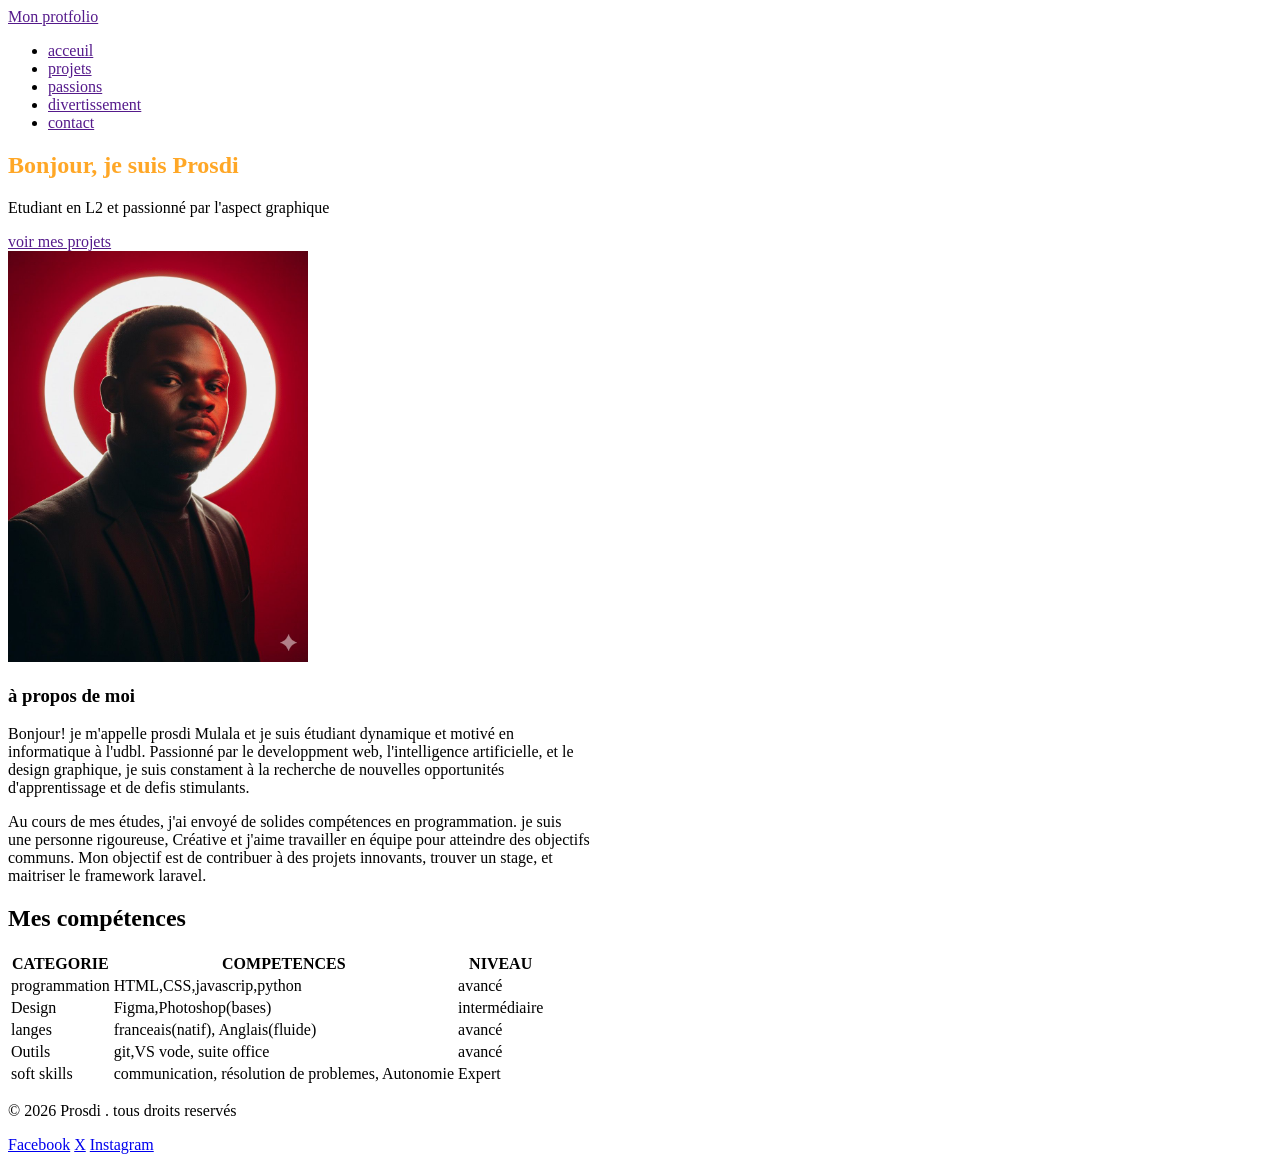
==== index.html @ 76c6826b "finir la maquette et initialiser le fichier des style css" ====
<!DOCTYPE html>
<html lang="en">
<head>
  <meta charset="UTF-8">
  <meta name="viewport" content="width=device-width, initial-scale=1.0">
  <title>Mon portefolio</title>
  <link rel="stylesheet" href="css/style.css">
  
</head>
<body>
  <header>
    <div>
      <a href="">Mon protfolio</a>
    </div>
    <nav>
      <ul>
        <li><a href="">acceuil</a></li>
        <li><a href="">projets</a></li>
        <li><a href="">passions </a></li>
        <li><a href="">divertissement</a></li>
        <li><a href="">contact</a></li>
      </ul>
    </nav>
  </header>
  <main>
    <section>
      <div>
        <h1>Bonjour, je suis Prosdi</h1>
        <p>Etudiant en L2 et passionné par l'aspect graphique</p>
        <a href="">voir mes projets</a>
      </div>
      <div>
        <img src="images/pros.jpeg" alt="pros"width="300"
      </div>
    </section>
    <section>
      <div>
        <h3>à propos de moi </h3>
        <p>Bonjour! je m'appelle prosdi Mulala et je suis étudiant dynamique et motivé en <br>
          informatique à l'udbl. Passionné par le developpment web, l'intelligence artificielle, et le <br>
           design graphique, je suis constament à la recherche de nouvelles opportunités <br>
                d'apprentissage et de defis stimulants. <br>
        <p>
        <p>
            Au cours de mes études, j'ai envoyé de solides compétences en programmation. je suis <br>
             une personne rigoureuse, Créative et j'aime travailler en équipe pour atteindre des objectifs <br>
             communs. Mon objectif est de contribuer à des projets innovants, trouver un stage, et <br>
              maitriser le framework laravel. <br>
        </p>
        
      </div>
    </section>
    <section>
      <div>
        <h2> Mes compétences</h2>
        <table>
          <tr>
            <th>CATEGORIE</th>
            <th>COMPETENCES</th>
            <th>NIVEAU</th>
          </tr>
          <tr>
            <td>programmation</td>
            <td>HTML,CSS,javascrip,python</td>
            <td>avancé</td>
          </tr>
          <tr>
            <td>Design</td>
            <td>Figma,Photoshop(bases)</td>
            <td>intermédiaire</td>
          </tr>
          <tr>
            <td>langes</td>
            <td>franceais(natif), Anglais(fluide)</td>
            <td>avancé</td>
          </tr>
          <tr>
            <td>Outils</td>
            <td>git,VS vode, suite office</td>
            <td>avancé</td>
          </tr>
          <tr>
            <td>soft skills</td>
            <td>communication, résolution de problemes, Autonomie</td>
            <td>Expert</td>
          </tr>
        </table>
      </div>
    </section>
    <section>
      
    </section>
  </main>
  <footer>
    <p>&copy; 2026 Prosdi . tous droits reservés</p>
    <div>
        <a href="www.FACEBOOK.COM">Facebook</a>
        <a href="www.Twitter.com">X</a>
        <a href="Instagram.com">Instagram</a>
      </div>
  </footer>
</body>
</html>
---- css/style.css ----
:root {
    --violet-doux: #6c63ff;
    --violet-fonce: #534EDD;
    --orange-vif: #ffa726;
    --gris-très-fonce: #666;
    --gris-très-clair: #f8f8f8;
    --gris-clair: #EEE;

    
}

h1{
    color: var(--orange-vif);
}
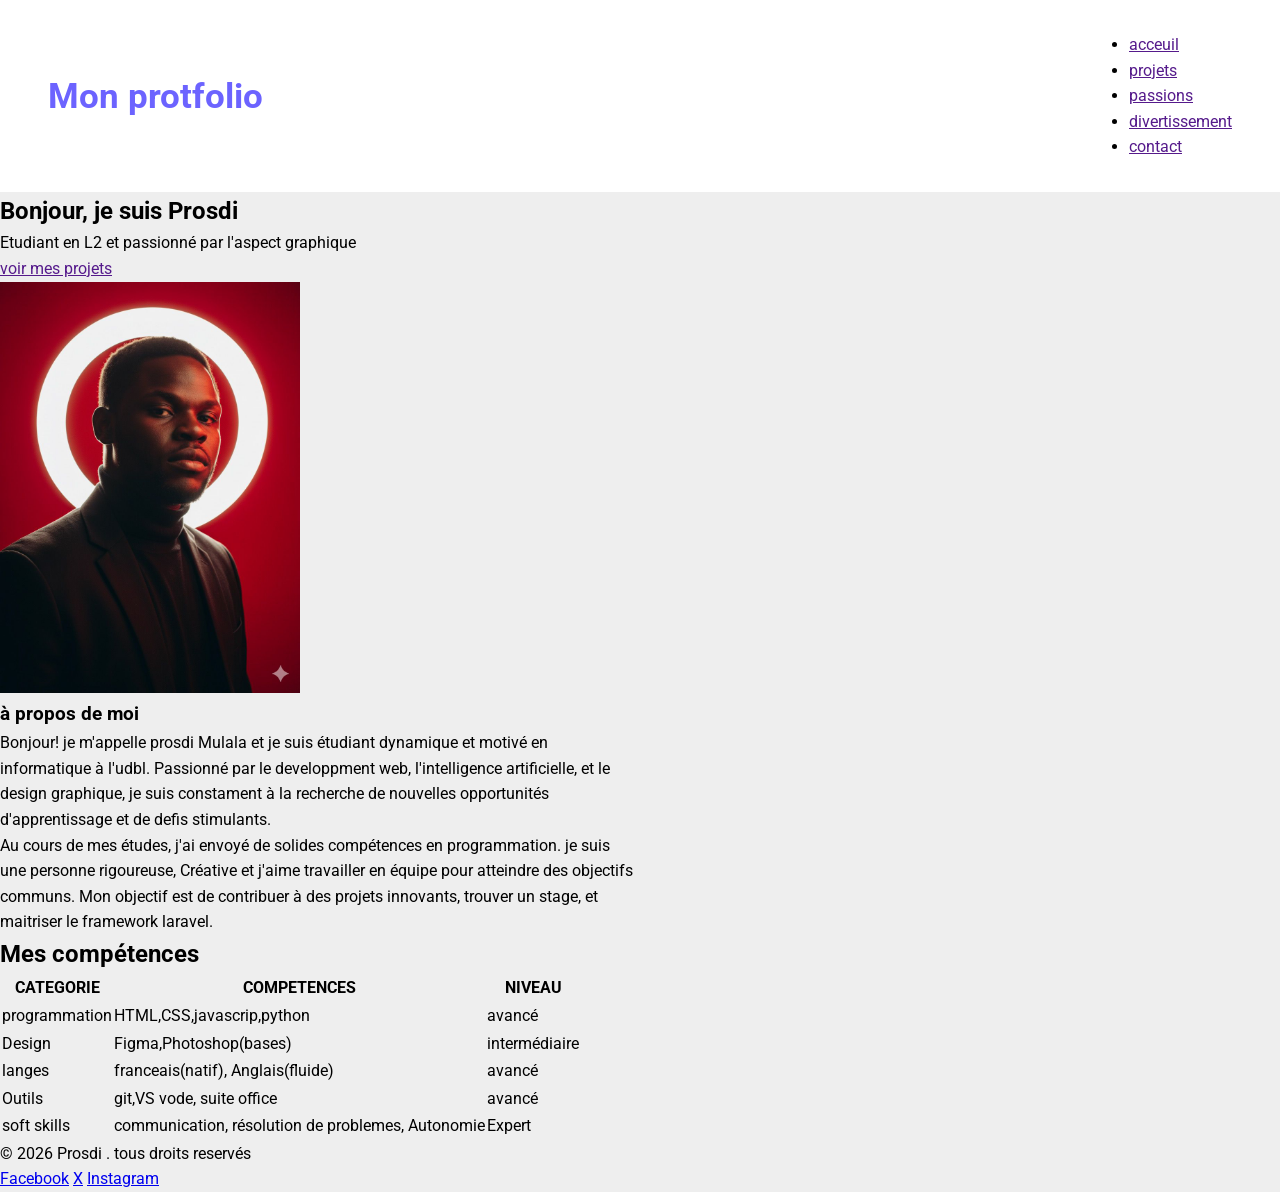
==== commit efc1e457: "stylisation du header" ====
--- a/index.html
+++ b/index.html
@@ -5,6 +5,9 @@
   <meta name="viewport" content="width=device-width, initial-scale=1.0">
   <title>Mon portefolio</title>
   <link rel="stylesheet" href="css/style.css">
+  <link rel="preconnect" href="https://fonts.googleapis.com">
+<link rel="preconnect" href="https://fonts.gstatic.com" crossorigin>
+<link href="https://fonts.googleapis.com/css2?family=Roboto:ital,wght@0,100..900;1,100..900&display=swap" rel="stylesheet">
   
 </head>
 <body>
--- a/css/style.css
+++ b/css/style.css
@@ -8,7 +8,31 @@
 
     
 }
+*{
+    margin: 0;
+    padding: 0;
+    box-sizing: border-box;
+}
+body{
+    background-color: var(--gris-clair);
+    font-family:roboto,sans-serif;
+    line-height: 1.6;
+}
+header{
+    background-color: white;
+    box-shadow: 2px 6px 10px rgba(0, 0, 0, 0, 0.05);
+    position: sticky;
+    top: 0;
+    z-index: 100;
+    display: flex;
+    justify-content: space-between;
+    align-items: center;
+    padding: 2rem 3rem;
+}
 
-h1{
-    color: var(--orange-vif);
-}+header div a {
+    text-decoration: none;
+    font-size: 2.2rem;
+    font-weight: bold;
+    color: var(--violet-doux)
+}
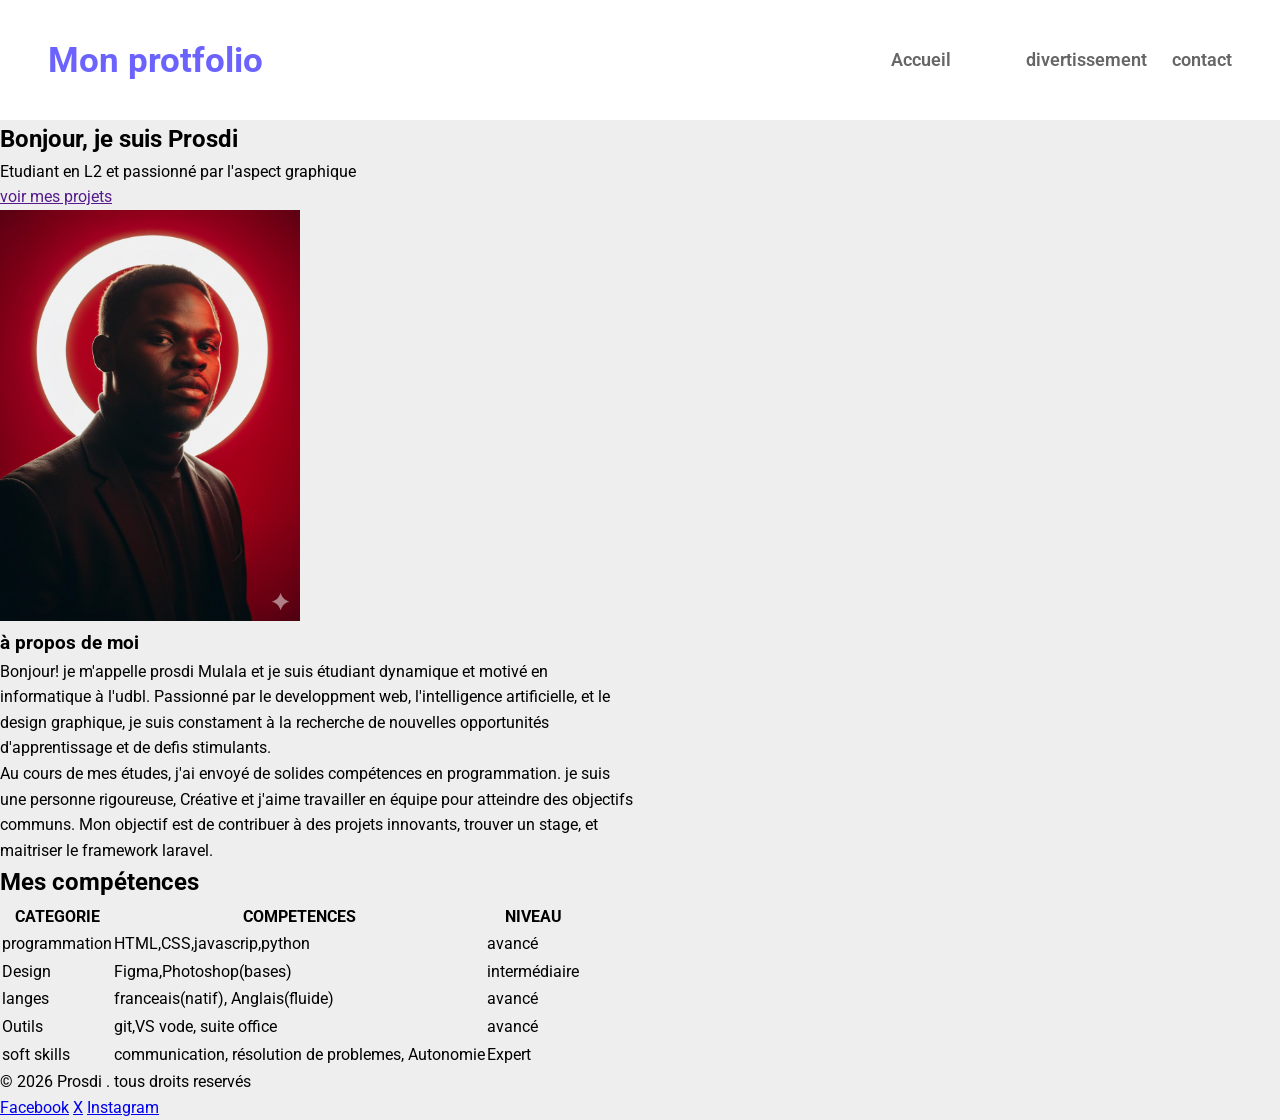
==== commit a45dda1d: "stylisation du menu et creation des autres pages" ====
--- a/index.html
+++ b/index.html
@@ -17,12 +17,12 @@
     </div>
     <nav>
       <ul>
-        <li><a href="">acceuil</a></li>
-        <li><a href="">projets</a></li>
-        <li><a href="">passions </a></li>
+        <li><a href="index.html"=active>Accueil</a></li>
+        <li><a href="projets.html"projets></a></li>
+        <li><a href="passions.html"><passions></a></li>
         <li><a href="">divertissement</a></li>
         <li><a href="">contact</a></li>
-      </ul>
+      <ul>
     </nav>
   </header>
   <main>
--- a/css/style.css
+++ b/css/style.css
@@ -36,3 +36,52 @@
     font-weight: bold;
     color: var(--violet-doux)
 }
+
+ul li {
+    list-style: none;
+    margin-left: 25px
+}
+
+ul {
+    display: flex;
+}
+
+ul li a{
+    text-decoration: none;
+    color:  var(--gris-très-fonce);
+    font-weight: 600;
+    font-size: 1.1rem;
+    position: relative;
+    padding: 10px 0;
+}
+
+ul li a:hover {
+    color: var(--violet-doux);
+}
+
+ul li a::after{
+    content: '';
+    position: absolute;
+    left: 0;
+    bottom: 0;
+    height: 3px;
+    width: 0%;
+    background-color: var(--violet-doux);
+    transition: width 0.3s ease;
+
+    }
+    ul li a:hover::after {
+        width: 100%;
+    }
+
+    a.active {
+        color:  var(--violet-doux);
+        
+    }
+
+    a.active::after{
+        width: 100%;
+    }
+
+
+    
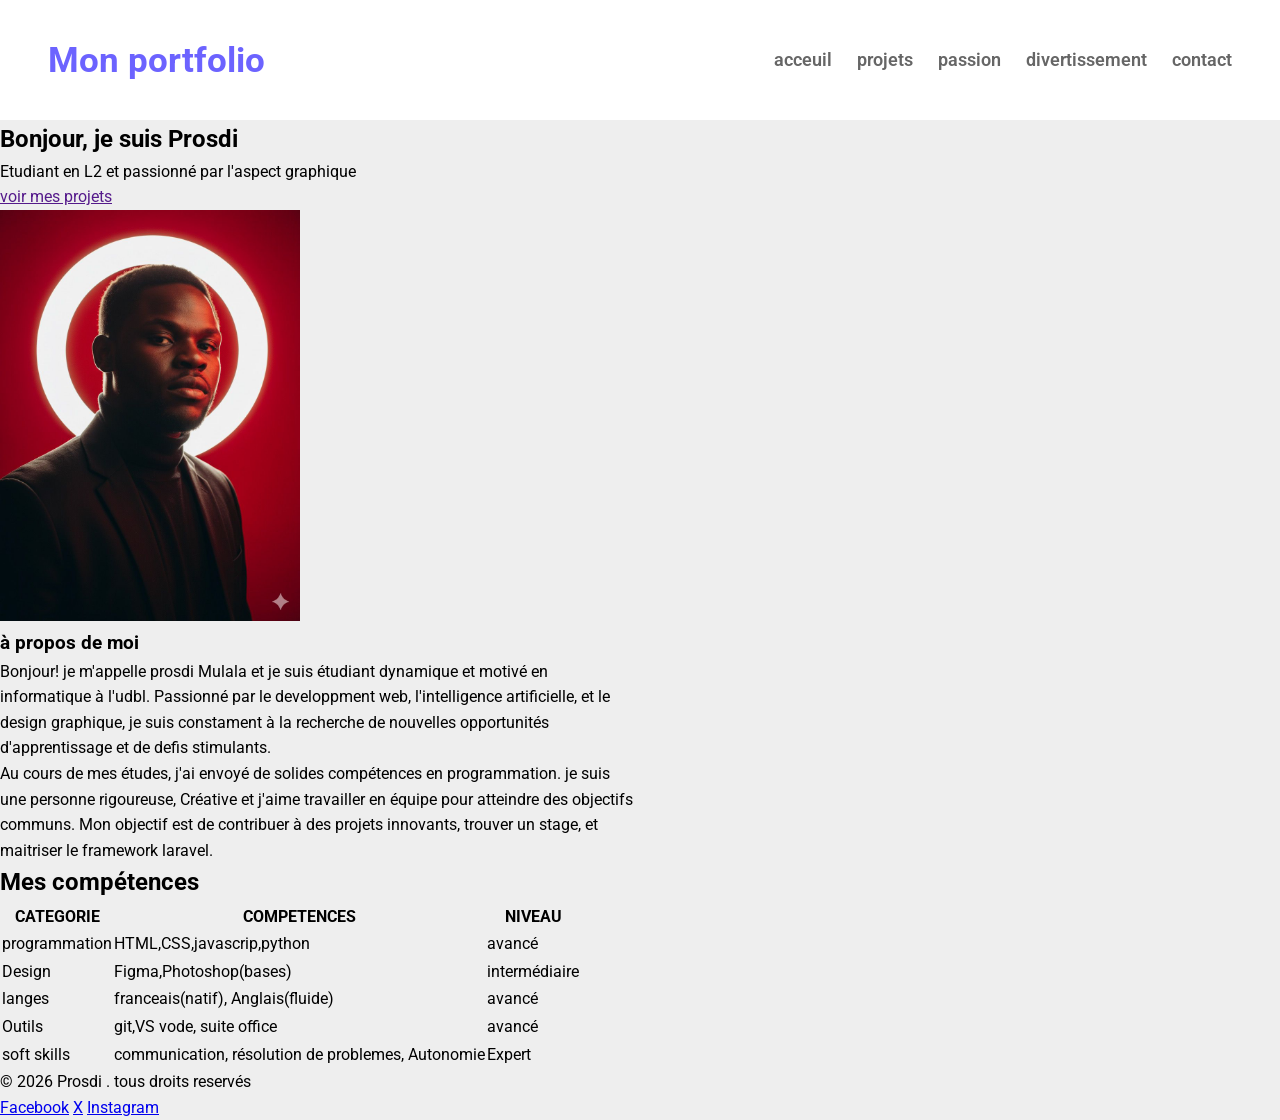
==== commit c2ec44b4: "stylisation du header et création des pages" ====
--- a/index.html
+++ b/index.html
@@ -13,15 +13,15 @@
 <body>
   <header>
     <div>
-      <a href="">Mon protfolio</a>
+      <a href="">Mon portfolio</a>
     </div>
     <nav>
       <ul>
-        <li><a href="index.html"=active>Accueil</a></li>
-        <li><a href="projets.html"projets></a></li>
-        <li><a href="passions.html"><passions></a></li>
-        <li><a href="">divertissement</a></li>
-        <li><a href="">contact</a></li>
+        <li><a href="index.html"classe="active">acceuil</a></li>
+        <li><a href="projets.html">projets</a></li>
+        <li><a href="passions.html">passion</a></li>
+        <li><a href="divertissement.html">divertissement</a></li>
+        <li><a href="contact.html">contact</a></li>
       <ul>
     </nav>
   </header>
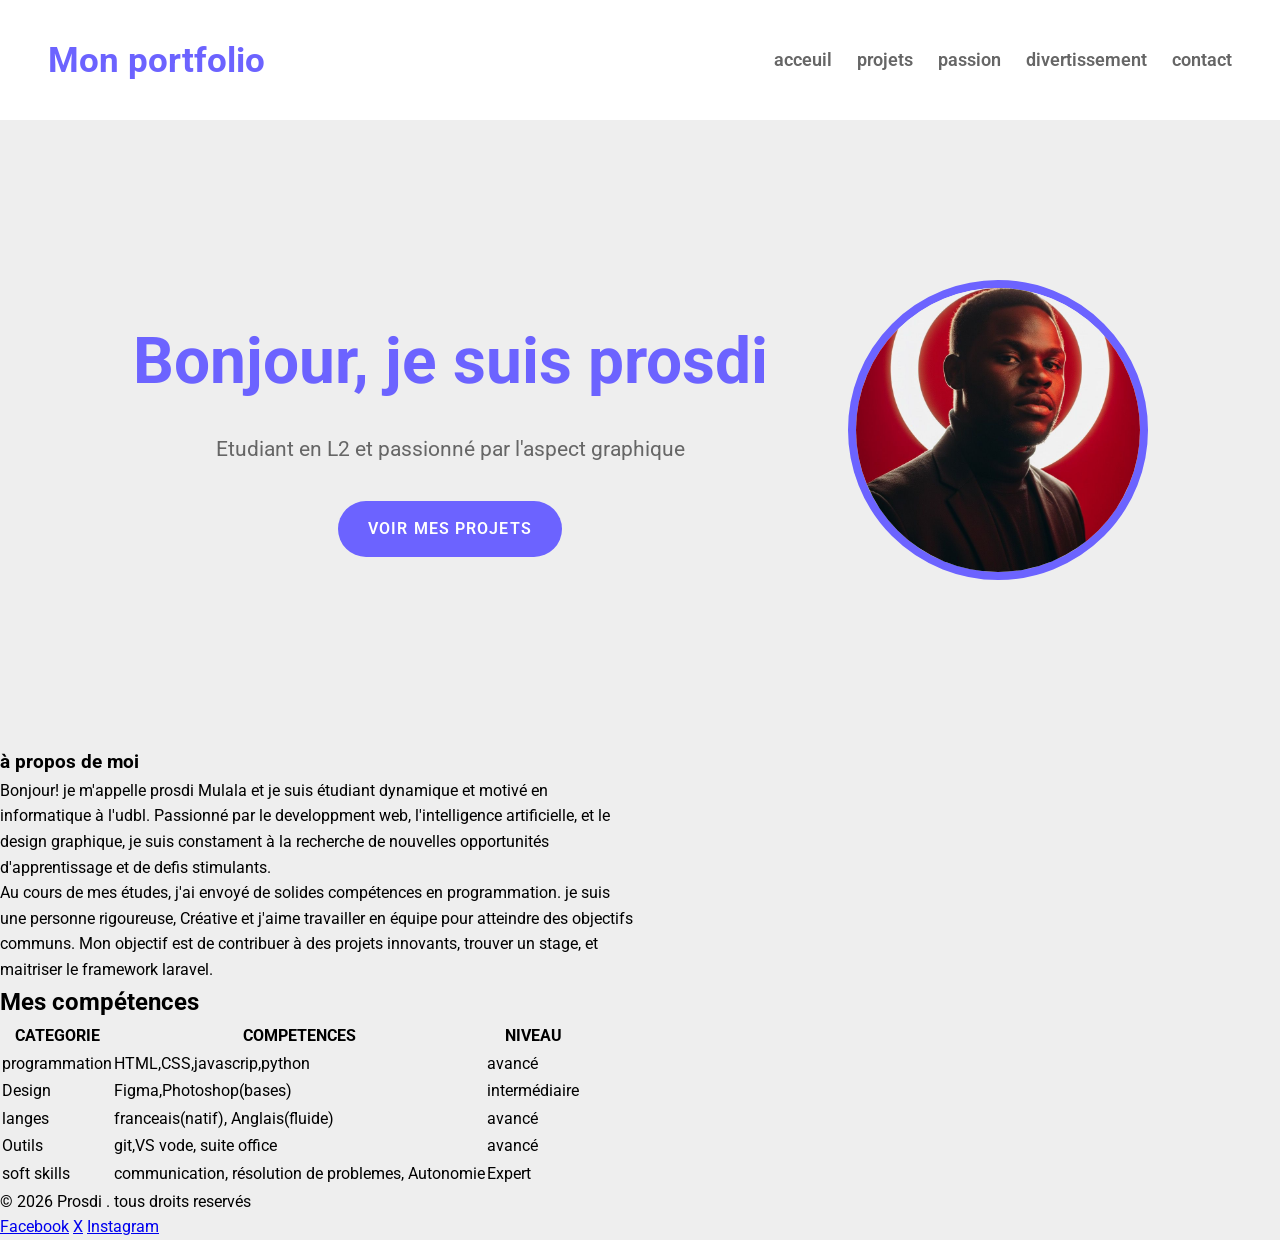
==== commit 7bf129da: "stylisation de la section hero" ====
--- a/index.html
+++ b/index.html
@@ -26,11 +26,11 @@
     </nav>
   </header>
   <main>
-    <section>
+    <section class="hero">
       <div>
-        <h1>Bonjour, je suis Prosdi</h1>
+        <h1>Bonjour, je suis prosdi</h1>
         <p>Etudiant en L2 et passionné par l'aspect graphique</p>
-        <a href="">voir mes projets</a>
+        <a href="projets.html">voir mes projets</a>
       </div>
       <div>
         <img src="images/pros.jpeg" alt="pros"width="300"
--- a/css/style.css
+++ b/css/style.css
@@ -83,5 +83,49 @@
         width: 100%;
     }
 
+section.hero{
+    display: flex;
+    justify-content: center;
+    align-items: center;
+    gap: 5rem;
+    text-align: center;
+    margin: 10rem 2rem;
+}
+.hero img{
+    width: 300px;
+    height: 300px;
+    object-fit: cover;
+    border-radius: 50%;
+    border: 8px solid var(--violet-doux)
+}
+       
+.hero h1 {
+    color: var(--violet-doux);
+    font-size: 4rem;
+    font-weight: 700;
+    margin-bottom:1.2rem;
+}
 
-    +.hero p{
+    color: var(--gris-très-fonce);
+    font-size:1.3rem;
+    margin-bottom: 1.2rem;
+}
+
+.hero a {
+    text-decoration: none;
+    display: inline-block;
+    background-color: var(--violet-doux);
+    color: white;
+    padding: 15px 30px;
+    border-radius: 50px;
+    text-transform:uppercase;
+    letter-spacing: 1.1px;
+    font-weight: 600;
+    margin-top: 1rem;
+    transition: background-color 0.3 ease, transform 0.2s ease;
+}
+.hero a:hover {
+    background-color: var(--gris-très-fonce);
+    transform: translateY(-3px);
+}
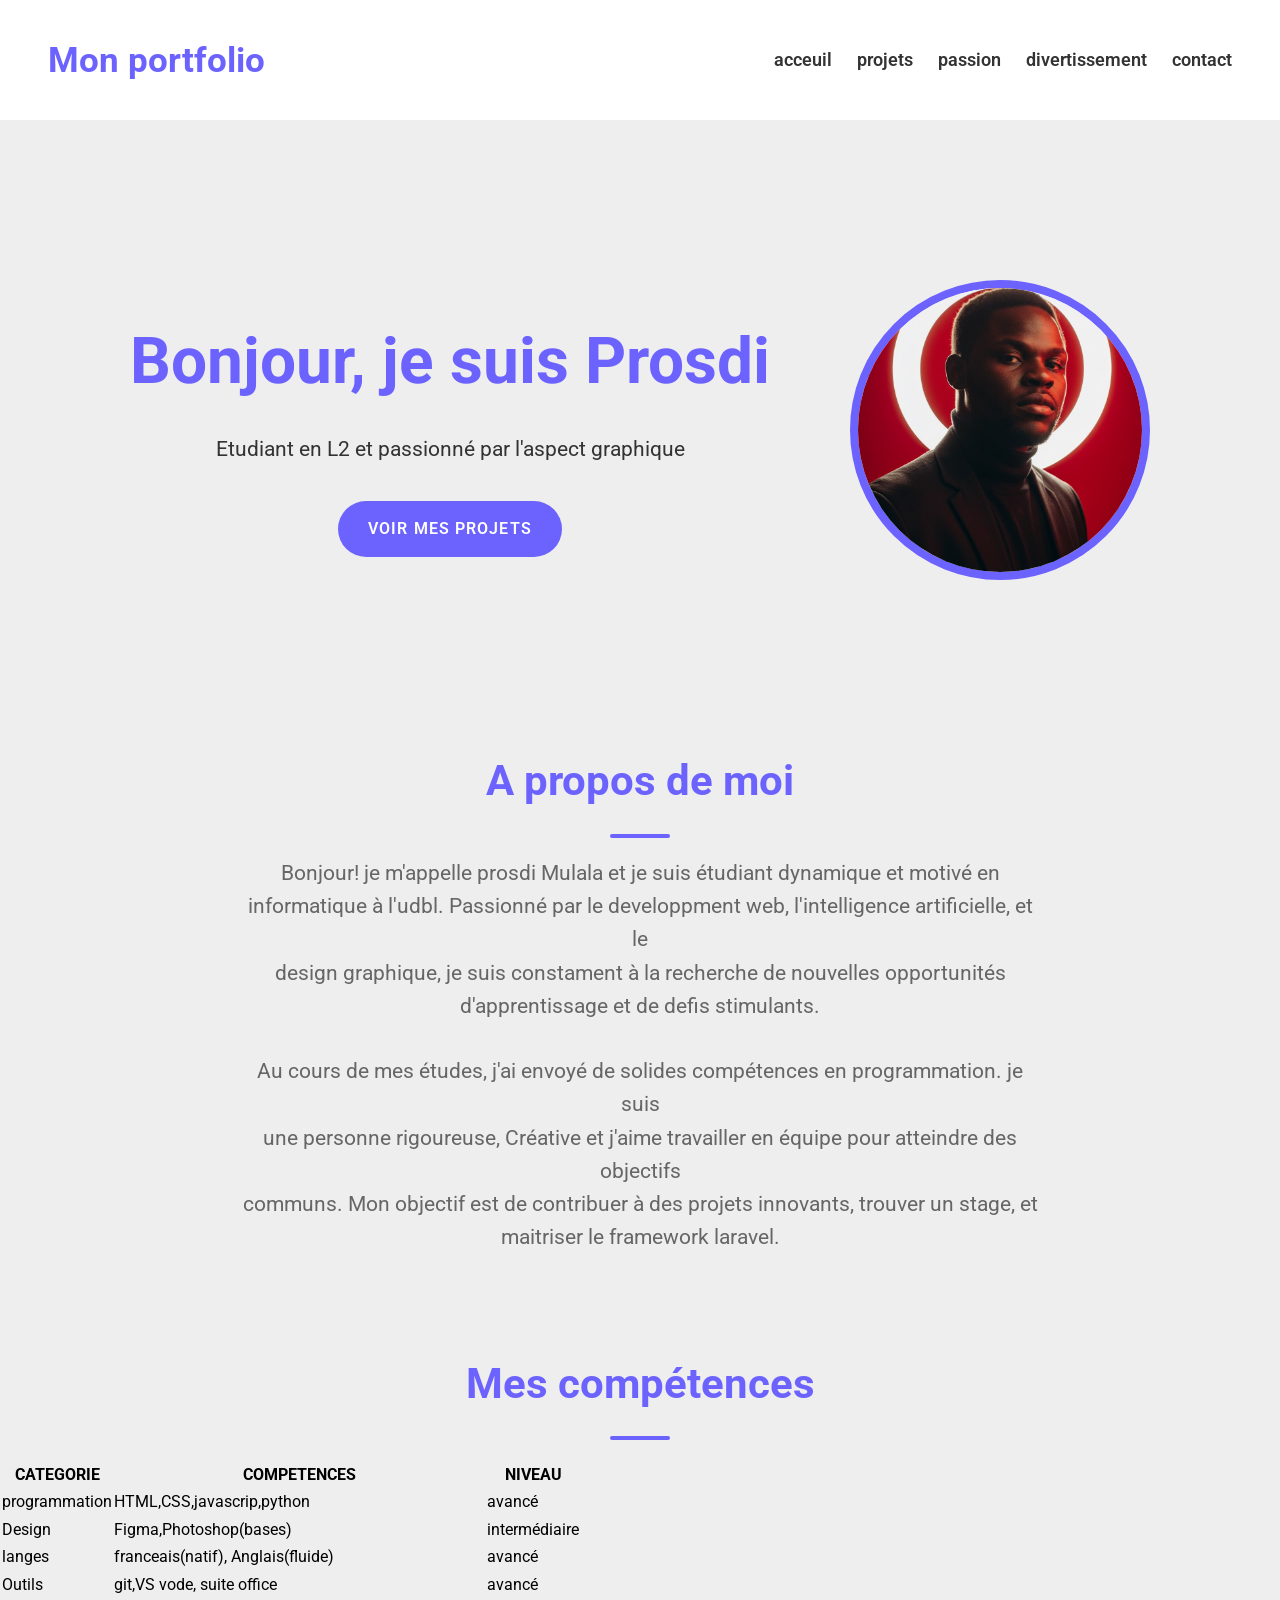
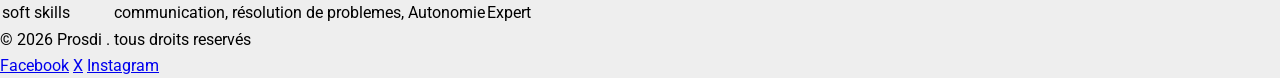
==== commit 625c87f2: "stylisation de la section apropos" ====
--- a/index.html
+++ b/index.html
@@ -28,7 +28,7 @@
   <main>
     <section class="hero">
       <div>
-        <h1>Bonjour, je suis prosdi</h1>
+        <h1>Bonjour, je suis Prosdi</h1>
         <p>Etudiant en L2 et passionné par l'aspect graphique</p>
         <a href="projets.html">voir mes projets</a>
       </div>
@@ -36,9 +36,9 @@
         <img src="images/pros.jpeg" alt="pros"width="300"
       </div>
     </section>
-    <section>
+    <section class="apropos">
       <div>
-        <h3>à propos de moi </h3>
+        <h2>A propos de moi </h2>
         <p>Bonjour! je m'appelle prosdi Mulala et je suis étudiant dynamique et motivé en <br>
           informatique à l'udbl. Passionné par le developpment web, l'intelligence artificielle, et le <br>
            design graphique, je suis constament à la recherche de nouvelles opportunités <br>
@@ -53,7 +53,7 @@
         
       </div>
     </section>
-    <section>
+    <section class="compétences">
       <div>
         <h2> Mes compétences</h2>
         <table>
--- a/css/style.css
+++ b/css/style.css
@@ -2,7 +2,8 @@
     --violet-doux: #6c63ff;
     --violet-fonce: #534EDD;
     --orange-vif: #ffa726;
-    --gris-très-fonce: #666;
+    --gris-très-fonce: #333;
+    --gris-fonce: #666;
     --gris-très-clair: #f8f8f8;
     --gris-clair: #EEE;
 
@@ -128,4 +129,32 @@
 .hero a:hover {
     background-color: var(--gris-très-fonce);
     transform: translateY(-3px);
-}+}
+.apropos {
+    width: 800px;
+    margin: 6rem auto;
+    text-align: center;
+}
+section h2 {
+    color: var(--violet-doux);
+    font-size: 2.6rem;
+    font-weight: 700;
+    position: relative;
+    text-align: center;
+}
+ section h2::after{ 
+    content: '';
+    display: block;
+    width: 60px;
+    height: 4px;
+    background-color: var(--violet-doux);
+    margin: 1.2rem auto;
+    border-radius: 2px;
+
+ }
+
+ .apropos p{
+    margin-bottom: 2rem;
+    color: var(--gris-fonce);
+    font-size: 1.3rem;
+ }
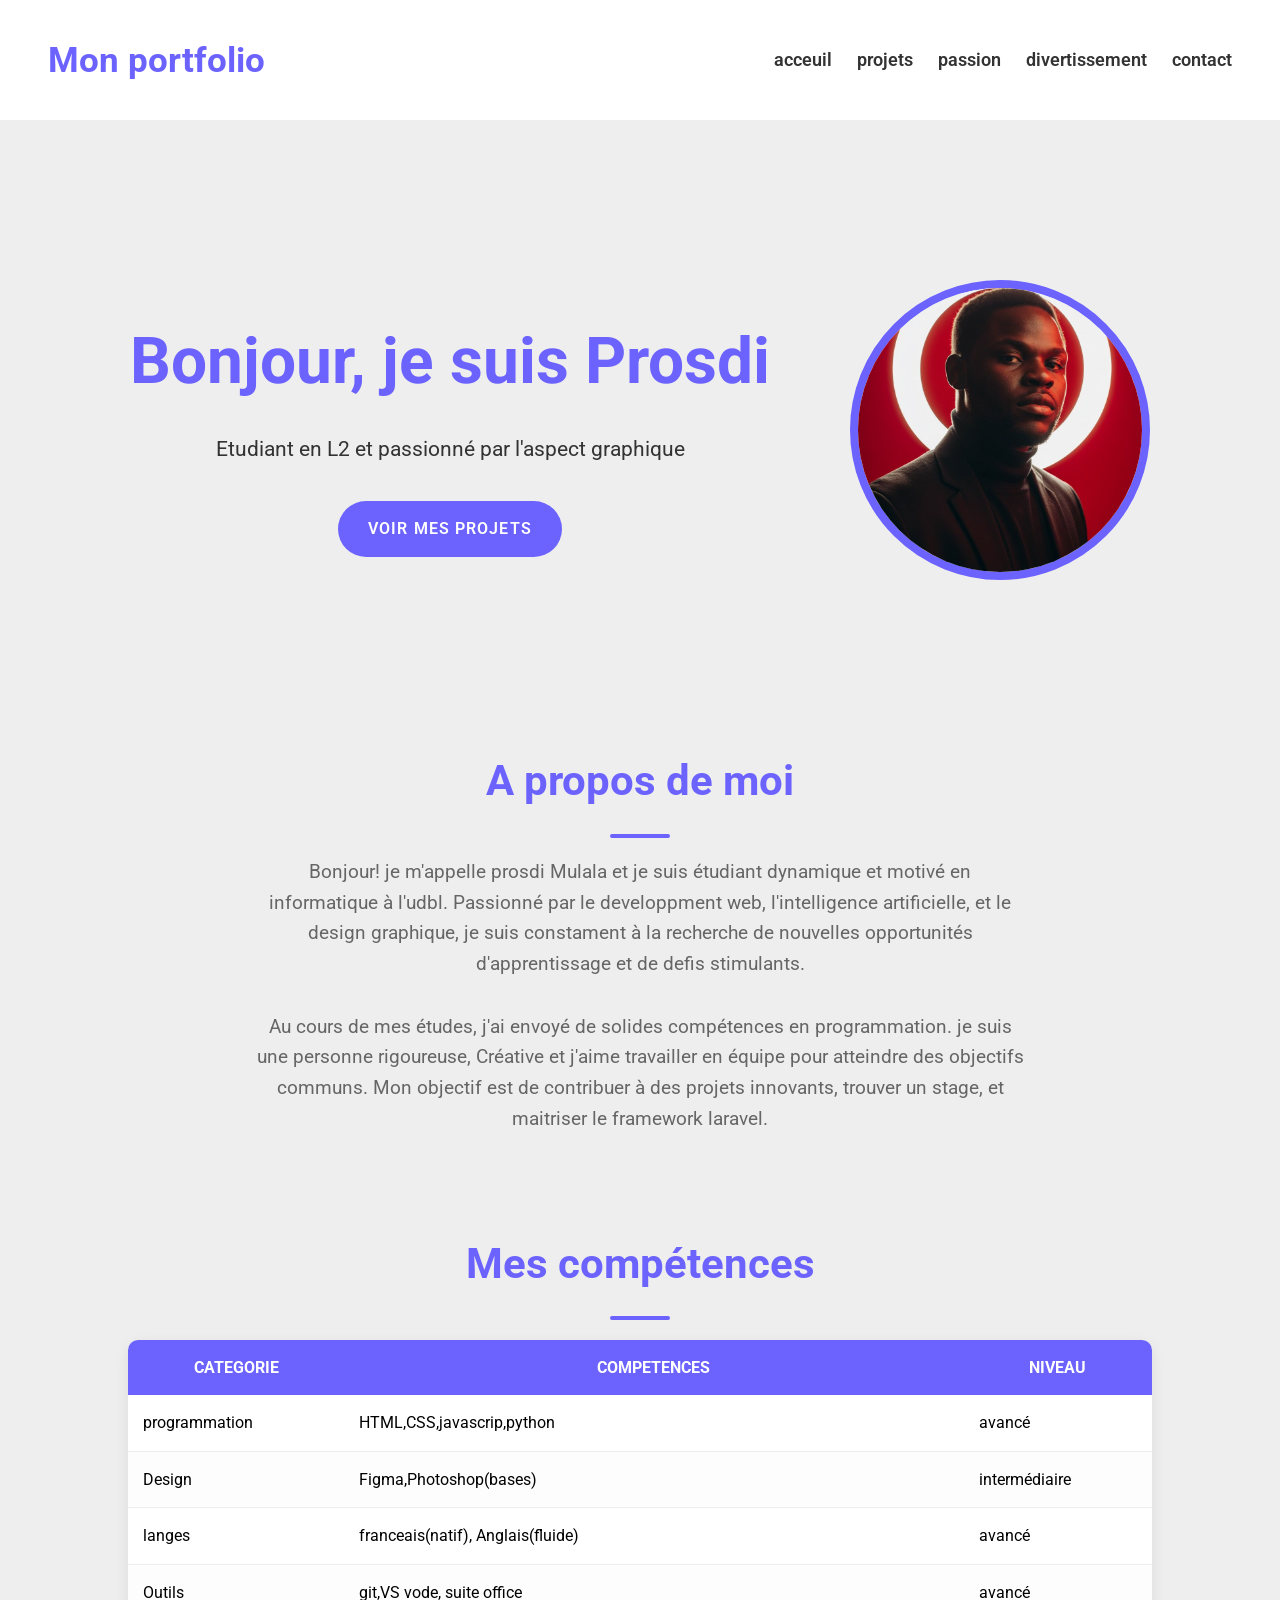
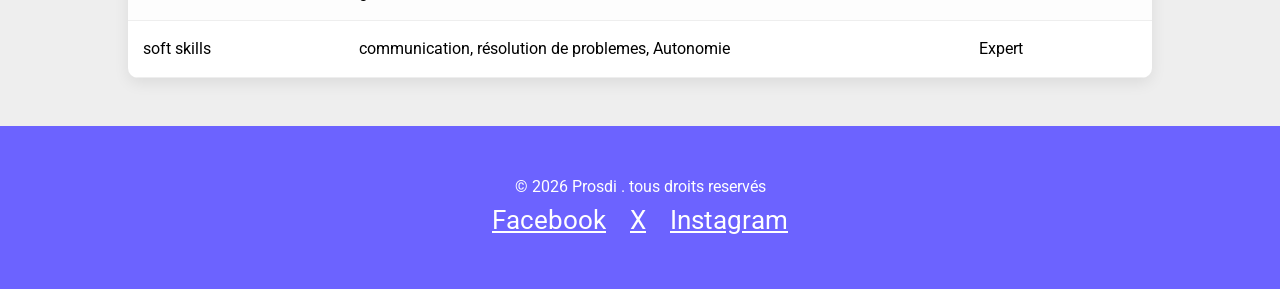
==== commit a81995bc: "stylisation de la section mes compétences" ====
--- a/index.html
+++ b/index.html
@@ -54,14 +54,17 @@
       </div>
     </section>
     <section class="compétences">
-      <div>
         <h2> Mes compétences</h2>
         <table>
-          <tr>
+          <thead>
+
             <th>CATEGORIE</th>
             <th>COMPETENCES</th>
             <th>NIVEAU</th>
-          </tr>
+          </thead>
+          
+            
+          
           <tr>
             <td>programmation</td>
             <td>HTML,CSS,javascrip,python</td>
@@ -88,7 +91,6 @@
             <td>Expert</td>
           </tr>
         </table>
-      </div>
     </section>
     <section>
       
--- a/css/style.css
+++ b/css/style.css
@@ -156,5 +156,72 @@
  .apropos p{
     margin-bottom: 2rem;
     color: var(--gris-fonce);
-    font-size: 1.3rem;
+    font-size: 1.2rem;
+ }
+
+.compétences table {
+     width: 80%;
+    margin: 0 auto;
+    border-collapse:collapse;
+    background-color: #FFF;
+    box-shadow:  0 5px 15px rgba(0, 0, 0, 0.08);
+    border-radius: 10px;
+    overflow: hidden;
+    
+ }
+
+.compétences table th, .compétences table td {
+    padding: 15px;
+
+ }
+
+.compétences table thead{
+    background-color: var(--violet-doux);
+    color: #FFF;
+    text-transform: uppercase;
+ }
+ 
+ .compétences table tbody td {
+    border-bottom: 1px solid var(--gris-clair);
+ }
+ 
+ .compétences table tbody tr:nth-child(even){
+    background-color: #FDFDFD;
+ }
+
+ .compétences table tbody tr {
+    transition: background-color 0.3s ease;
+ }
+
+ .compétences table tbody tr:hover {
+    background-color: #f0f0f0;
+ }
+
+ .compétences table thead th {
+        text-align: : left;
+ }
+
+ footer{
+    margin-top: 3rem;
+    background-color: var(--violet-doux);
+    padding: 3rem 0;
+    text-align: center;
+ }
+
+ footer p{
+        color: #FFF;
+        margin-bottom: 1.2;
+ }
+
+ footer a {
+    display: inline-block;
+    font-size: 1.6rem;
+    color: #FFF;
+    margin: 0 10px;
+    transition: color 0.3 ease, transform 0.2 ease;
+ }
+
+ footer a:hover {
+    color: var(--orange-vif);
+    transform: translateY(-3px);
  }
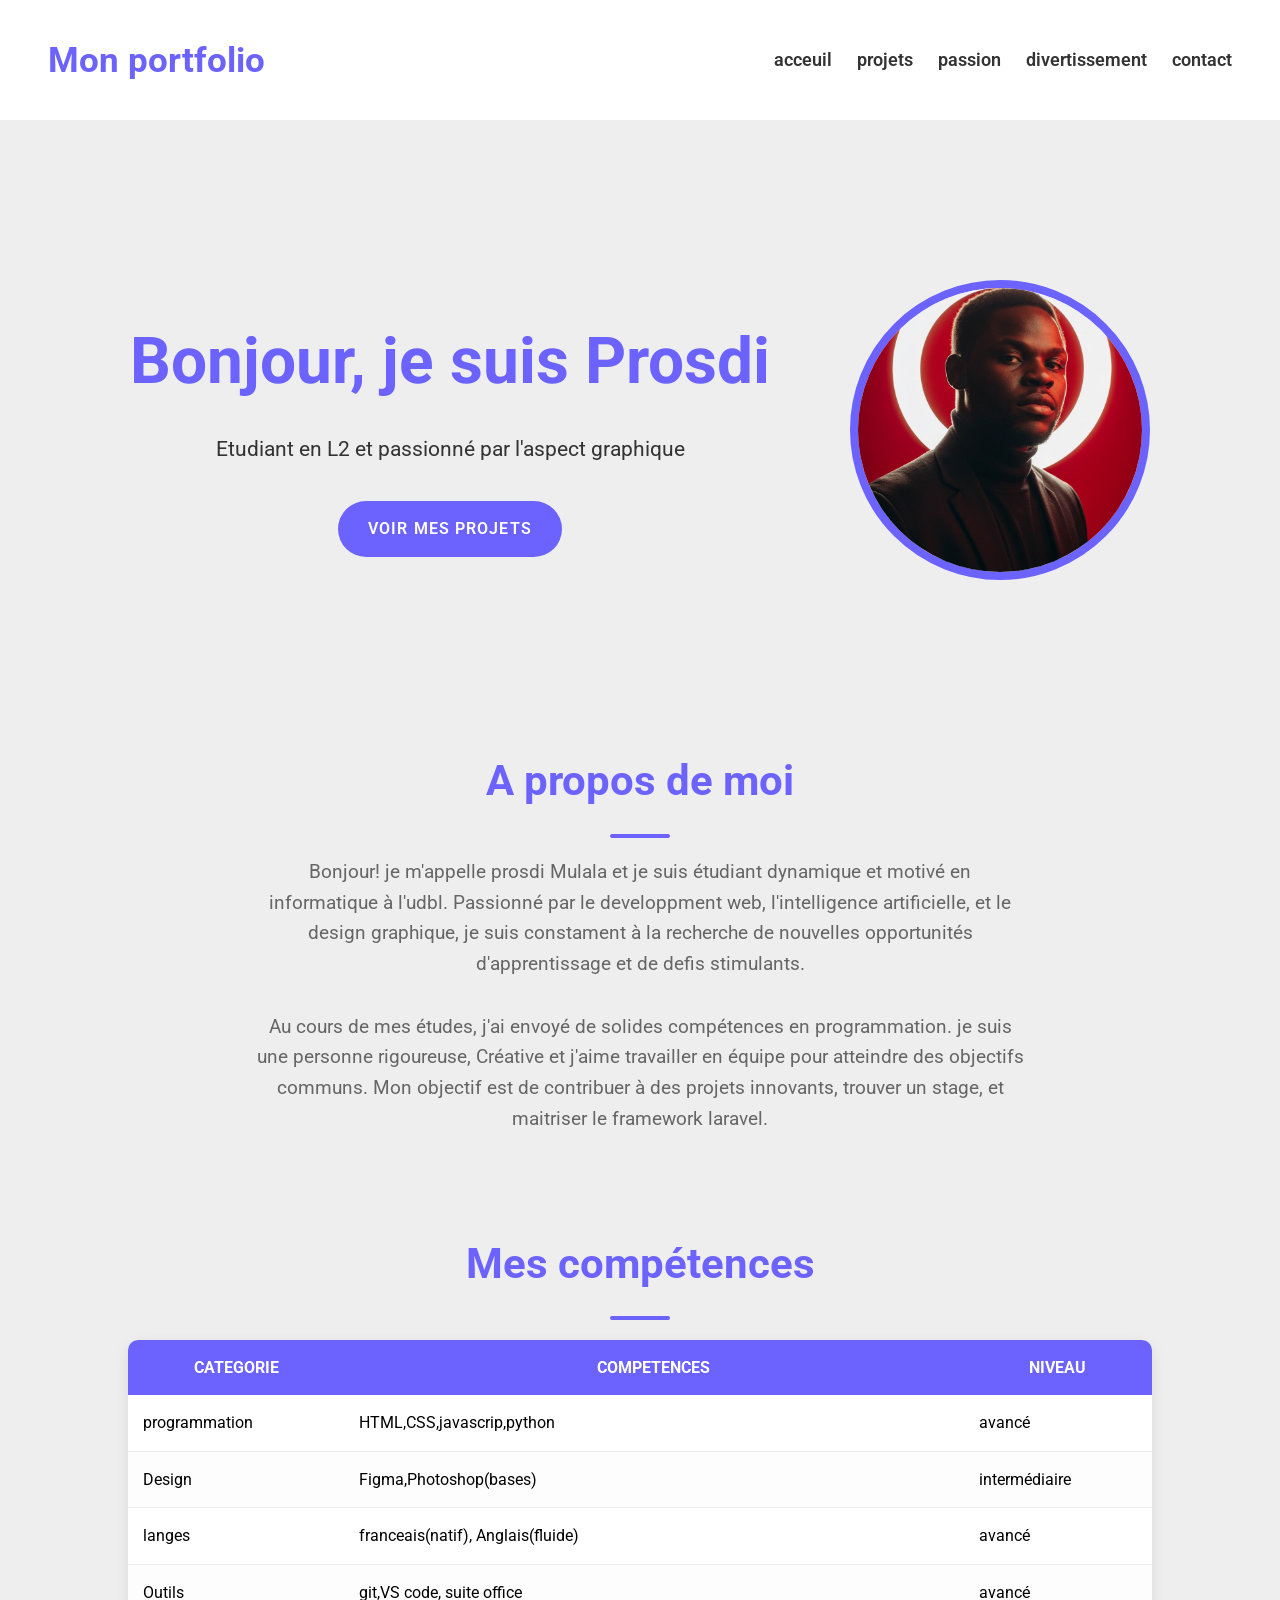
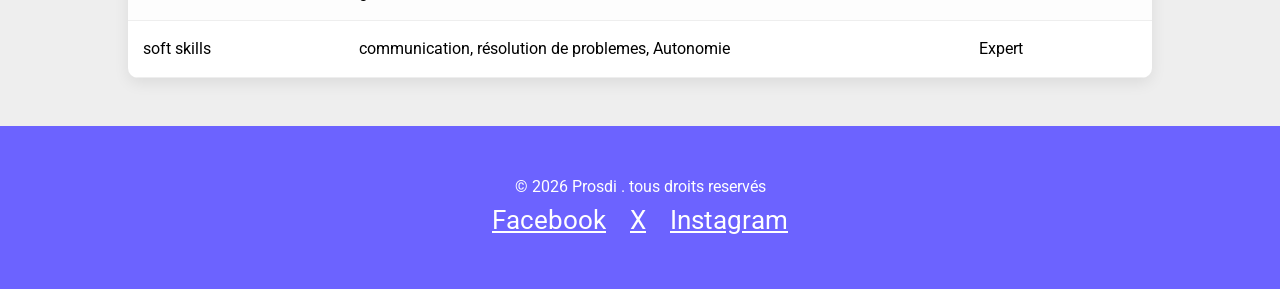
==== commit 25605b79: "ajout du projet portfolio" ====
--- a/index.html
+++ b/index.html
@@ -82,7 +82,7 @@
           </tr>
           <tr>
             <td>Outils</td>
-            <td>git,VS vode, suite office</td>
+            <td>git,VS code, suite office</td>
             <td>avancé</td>
           </tr>
           <tr>
